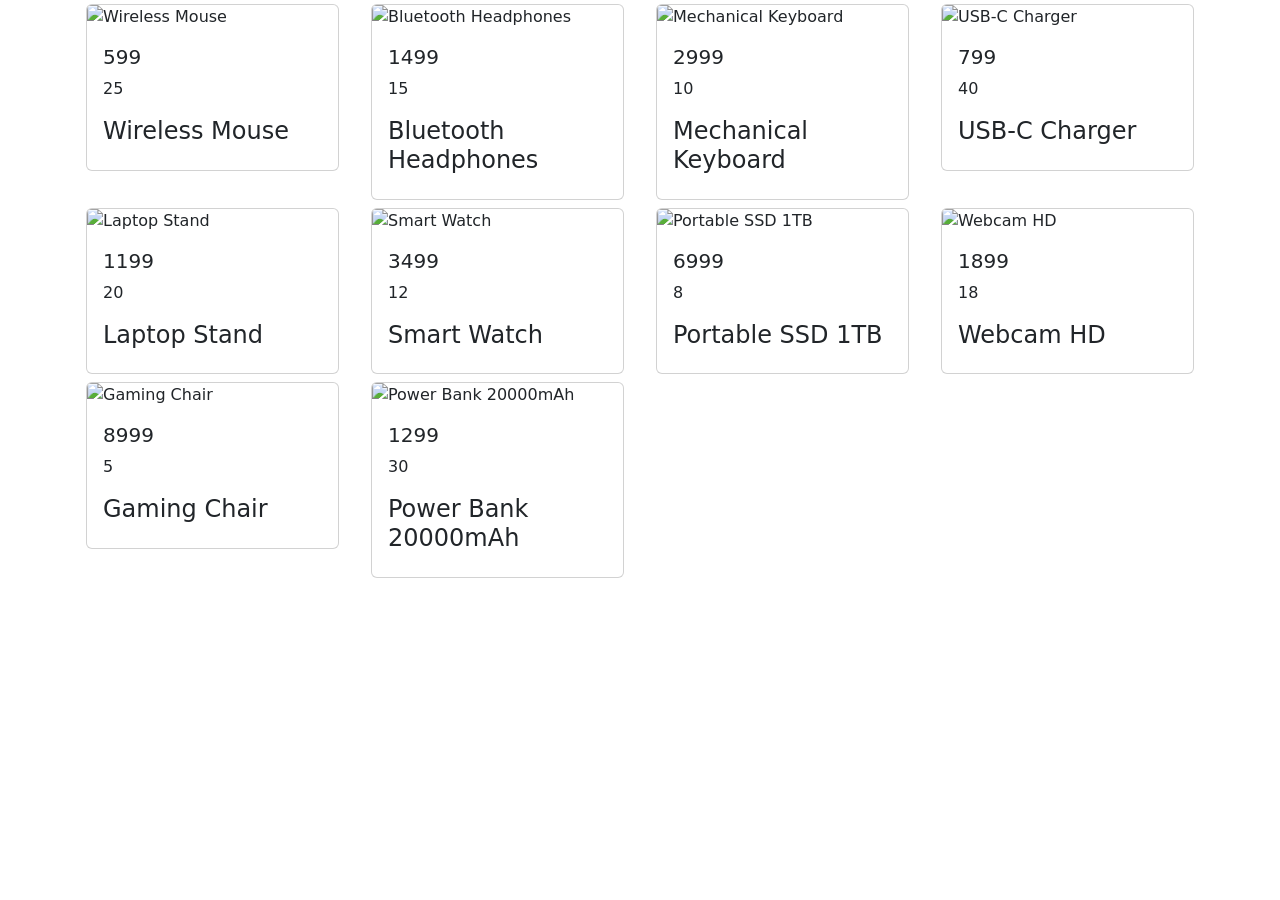
==== 18_local_storage/index.html @ ee826163 "added code" ====
<!doctype html>
<html lang="en">
  <head>
    <meta charset="utf-8">
    <meta name="viewport" content="width=device-width, initial-scale=1">
    <title>Product cart</title>
    <link href="https://cdn.jsdelivr.net/npm/bootstrap@5.3.8/dist/css/bootstrap.min.css" rel="stylesheet" integrity="sha384-sRIl4kxILFvY47J16cr9ZwB07vP4J8+LH7qKQnuqkuIAvNWLzeN8tE5YBujZqJLB" crossorigin="anonymous">
  <link rel="stylesheet" href="style.css">
  </head>
  <body>

        <div class="container">

        <div class="row " id="product">
            
        </div>
    </div>

    <script src="./local.js"></script>
    <script src="https://cdn.jsdelivr.net/npm/bootstrap@5.3.8/dist/js/bootstrap.bundle.min.js" integrity="sha384-FKyoEForCGlyvwx9Hj09JcYn3nv7wiPVlz7YYwJrWVcXK/BmnVDxM+D2scQbITxI" crossorigin="anonymous"></script>
  </body>
</html>
---- 18_local_storage/style.css ----
*{
    margin: 0;
    padding: 0;
    box-sizing: border-box;
}

.flex{

    
}
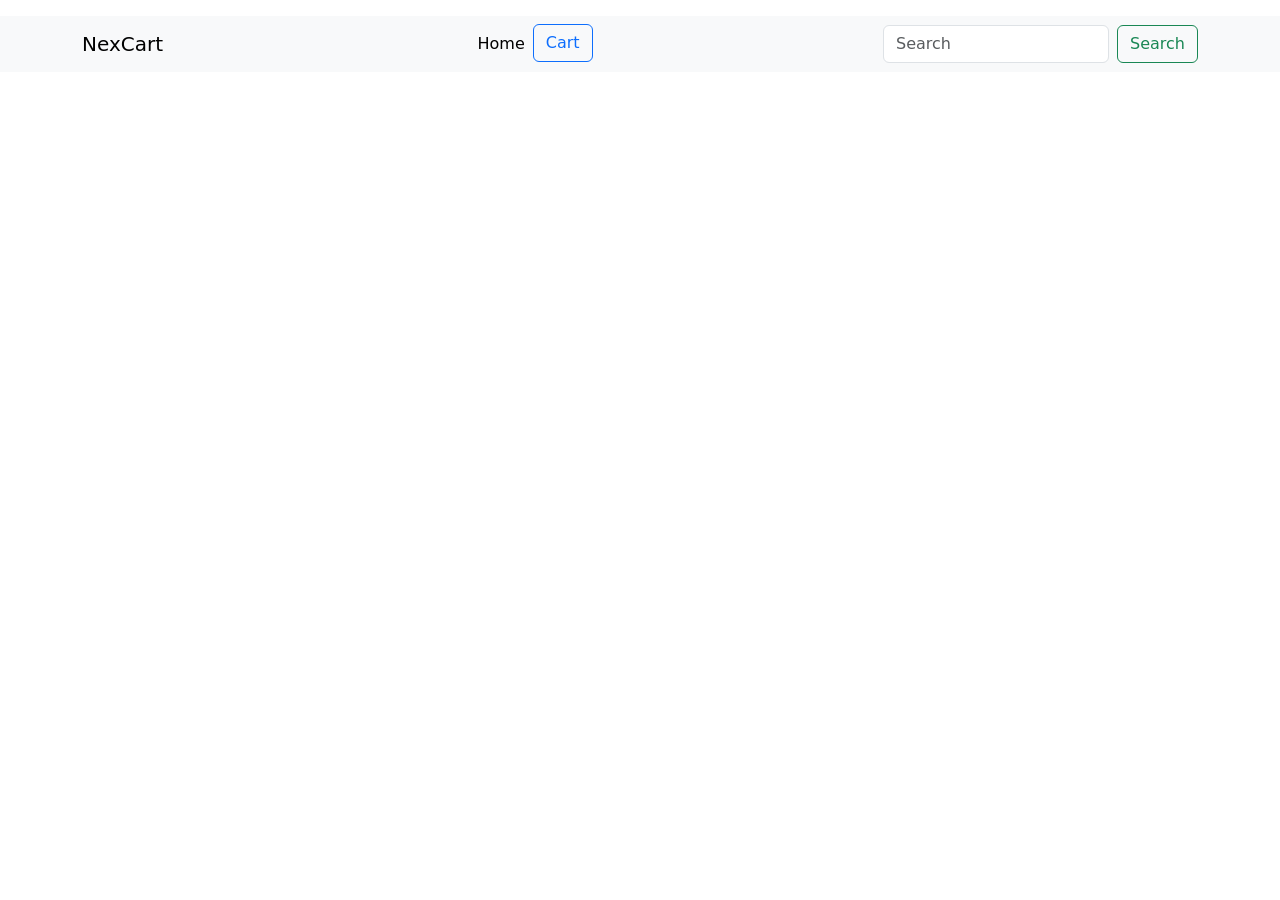
==== commit 5cc87dd4: "added code" ====
--- a/18_local_storage/index.html
+++ b/18_local_storage/index.html
@@ -4,18 +4,101 @@
   <head>
     <meta charset="utf-8">
     <meta name="viewport" content="width=device-width, initial-scale=1">
-    <title>Product cart</title>
+    <title>E-Commerce</title>
+    <link rel="stylesheet" href="style.css">
     <link href="https://cdn.jsdelivr.net/npm/bootstrap@5.3.8/dist/css/bootstrap.min.css" rel="stylesheet" integrity="sha384-sRIl4kxILFvY47J16cr9ZwB07vP4J8+LH7qKQnuqkuIAvNWLzeN8tE5YBujZqJLB" crossorigin="anonymous">
-  <link rel="stylesheet" href="style.css">
   </head>
   <body>
 
-        <div class="container">
+    <nav class="navbar mt-3 navbar-expand-lg bg-body-tertiary">
+  <div class="container">
+    <a class="navbar-brand" href="#">NexCart</a>
+    <button class="navbar-toggler" type="button" data-bs-toggle="collapse" data-bs-target="#navbarSupportedContent" aria-controls="navbarSupportedContent" aria-expanded="false" aria-label="Toggle navigation">
+      <span class="navbar-toggler-icon"></span>
+    </button>
+    <div class="collapse navbar-collapse" id="navbarSupportedContent">
+      <ul class="navbar-nav mx-auto mb-2 mb-lg-0">
+        <li class="nav-item">
+          <a class="nav-link active" aria-current="page" href="#">Home</a>
+        </li>
+        <li class="nav-item">
+         <button class="btn btn-outline-primary" onclick="shoModal()">Cart</button>
+        </li>
+      
+      </ul>
+      <form class="d-flex" role="search">
+        <input class="form-control me-2" type="search" placeholder="Search" aria-label="Search"/>
+        <button class="btn btn-outline-success" type="submit">Search</button>
+      </form>
+    </div>
+  </div>
+</nav>
 
-        <div class="row " id="product">
-            
-        </div>
+
+<main>
+
+  <section>
+     
+
+    <div class="container mt-5">
+    
+      <div class="row pb-2" id="product-list">
+
+      </div>
+
+      <div class="modal" id="shoModal" tabindex="-1">
+  <div class="modal-dialog">
+    <div class="modal-content">
+      <div class="modal-header">
+        <h5 class="modal-title">Modal title</h5>
+        <button type="button" class="btn-close" data-bs-dismiss="modal" aria-label="Close"></button>
+      </div>
+      <div class="modal-body">
+        
+        <table class="table">
+
+          <thead>
+
+            <tr>
+              <td>ID</td>
+              <td>Image</td>
+              <td>Name</td>
+              <td>Price</td>
+              <td>QTY</td>
+              <td colspan="3">Action</td>
+            </tr>
+          </thead>
+
+          <tbody id="cartTable">
+
+          </tbody>
+
+        </table>
+
+
+      </div>
+      <div class="modal-footer d-flex justify-content-between">
+        <h3 id="total"></h3>
+           <div><button
+                type="button"
+                class="btn btn-secondary"
+                data-bs-dismiss="modal"
+              >
+                Close
+              </button>
+              <button type="button" class="btn btn-success" onclick="checkOut()">
+               check out
+              </button></div>
+      </div>
     </div>
+  </div>
+</div>
+
+    </div>
+
+  </section>
+
+</main>
 
     <script src="./local.js"></script>
     <script src="https://cdn.jsdelivr.net/npm/bootstrap@5.3.8/dist/js/bootstrap.bundle.min.js" integrity="sha384-FKyoEForCGlyvwx9Hj09JcYn3nv7wiPVlz7YYwJrWVcXK/BmnVDxM+D2scQbITxI" crossorigin="anonymous"></script>
